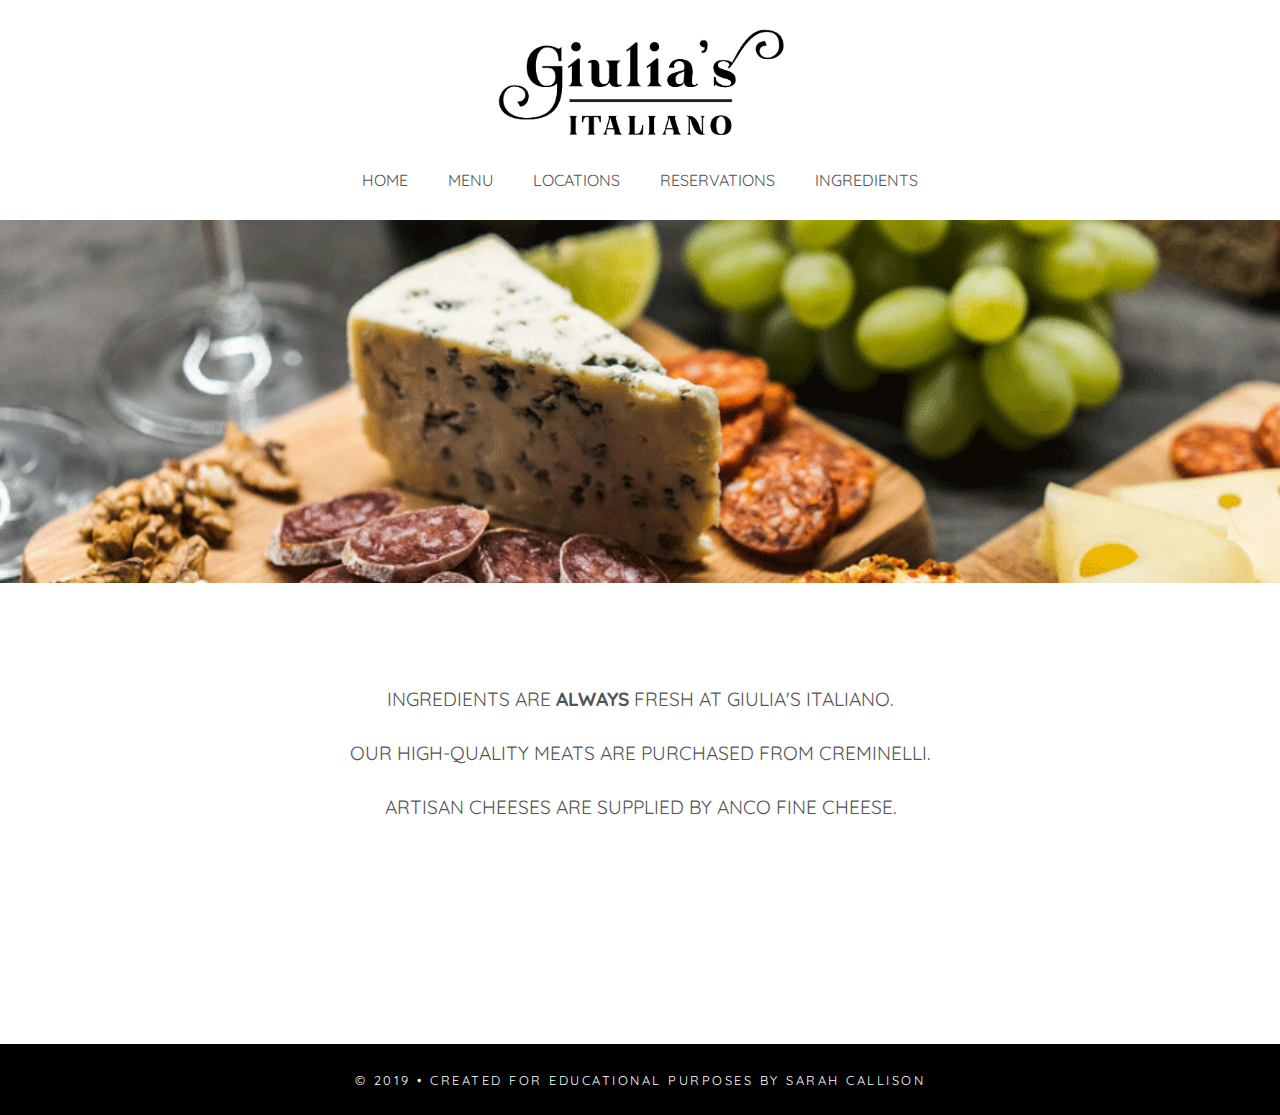
==== ingredients.html @ 3bdeca3c "intialized repository" ====
<!DOCTYPE html>
<html lang="en">

<head>
    <meta charset="utf-8" />
    <meta http-equiv="X-UA-Compatible" content="IE=edge">
    <title>Giulia's Italiano Ingredients</title>
    <meta name="viewport" content="width=device-width, initial-scale=1">
    <link rel="stylesheet" type="text/css" media="screen" href="main.css" />
    <script src="main.js"></script>
    <link href="https://fonts.googleapis.com/css?family=Quicksand" rel="stylesheet">
    <link href="https://fonts.googleapis.com/css?family=Lobster" rel="stylesheet">
</head>

<body>
    <div id="wrapper">

        <div class="logo">
            <a href="index.html">
                <figure class="logo-fig"><img src="giuila-logo.png" alt="Giulia's Italiano Logo" />
            </figure></a>
        </div>
        <nav>

            <div class="nav-container">
                <ul>
                    <li><a href="index.html">HOME</a></li>
                    <li><a href="menu.html">MENU</a></li>
                    <li><a href="locations.html">LOCATIONS</a></li>
                    <li><a href="reservations.html">RESERVATIONS</a></li>
                    <li class="active"><a href="ingredients.html">INGREDIENTS</a></li>
                </ul>
            </div>
        </nav>
        <main>

            <figure class="banner-img"><img src="images/ing-img.gif" alt="Image of pasta dish" />
            </figure>
<div class="ing-container">
            <p class="ing-text">INGREDIENTS ARE <strong>ALWAYS</strong> FRESH AT GIULIA'S ITALIANO.</p>
            <p class="ing-text">OUR HIGH-QUALITY MEATS ARE PURCHASED FROM <a href="https://www.creminelli.com/"
                    target="_blank">CREMINELLI</a>.</p>
            <p class="ing-text">ARTISAN CHEESES ARE SUPPLIED BY <a href="http://ancofinecheese.com/home/"
                    target="_blank">ANCO FINE CHEESE</a>.</p>
</div>
        </main>
        <footer>
            <p>&copy; 2019 &bull; CREATED FOR EDUCATIONAL PURPOSES BY SARAH CALLISON </p>

        </footer>
    </div>
</body>

</html>
---- main.css ----
/*-- Body --*/
body {
    margin: 0;
    font-family: 'Quicksand', sans-serif;
    text-align: center;
    background-color: #ffffff;
    font-family: 'Quicksand', sans-serif;
    font-size: 1rem;
    font-style: normal;
}

/* Logo */

.logo {
    text-align: center; 
    margin: 0;
}

.logo-fig {
    margin-bottom: 0;
}

.logo-fig img {
    width: 300px;
    height: 150px;
}

/* Wrapper - responsive site */

/* Mobile */

@media only screen and (max-width: 600px){

/* Nav */
    
nav {
    background-color: white;
    padding: 10px;
}

nav ul {
    list-style-type: none;
    margin: 0;
    padding: 5px;
}

nav a {
    padding: 10px;
    color: rgb(85, 84, 84);
    margin-bottom: 15px;
    text-decoration: none;
    display: block;
    text-align: center;
}

nav ul li a:hover {
    color: #a7a6a6;
}

} 

/* Desktop */

@media only screen and (min-width: 601px) {

/*-- Nav --*/

nav ul {
    list-style-type: none;
    margin: 0;
    padding: 0;
}

nav li {
    float: left;
}

nav a {
    padding: 20px 20px 10px 20px;
    color: rgb(85, 84, 84);
    text-decoration: none;
}

nav ul li a:hover {
    color: #a7a6a6;
}

.nav-container {
    display: flex;
    justify-content: center;
}

.left-nav, .right-nav {
    padding-top: 100px;
}

}

/*-- Main Body Format --*/

/* index */

.banner-img {
    margin: 30px 0px 0px 0px;
}

.banner-img img {
    width: 100%;
}

.home-quote {
    color: rgb(85, 84, 84);
    font-size: 1.5rem;
    letter-spacing: 2px;
    line-height: 30px;
}

.quote-container {
    position: relative;
    bottom: 265px;
    width: 320px;
    margin-left: 45px;
    /* margin-bottom: 130px; */
    text-align: left;
}

.home-text {
    color: rgb(85, 84, 84);
    font-size: 1.2rem;
    margin-top: 140px;    
}

.home-text a {
    text-decoration: none;
    color: rgb(85, 84, 84);
}

.home-text a:hover {
    color: #a7a6a6;
}

.home-text2 {
    color: rgb(85, 84, 84);
    font-size: 1.2rem;
    margin-top: 30px;  
}

/* ingredients page */

.ing-text {
    color: rgb(85, 84, 84);
    font-size: 1.2rem;
    margin: 30px 0px;
}

.ing-text a {
    text-decoration: none;
    color: rgb(85, 84, 84);
}

.ing-text a:hover {
    color: #a7a6a6;
}

.ing-container {
    margin: 100px 0px;
}

/* reservations page */

.res-instruction {
    font-size: 1.2rem;
    margin: 25px 0px;
}

.reservation {
    text-align: left;
}

.reservation fieldset {
    border: 1px solid rgb(85, 84, 84);
    border-radius: .7rem;
    padding: 20px;
    margin: 25px 15%;
}

.reservation label {
    display: block;
}

.reservation span {
    display: block;
    padding-top: 20px;
}

.reservation input {
    border: none;
    border-radius: .5rem;
    padding: 10px;
    color: rgb(85, 84, 84);
    background-color: beige;
    font-family: 'Quicksand', sans-serif;
}

.reservation .res-button {
    background-color: black;
    color: white;
    border: none;
    border-radius: 0;
    letter-spacing: 2px;
    padding: 15px;
    margin: 20px 0px 0px 200px;
}

.confirm-text {
margin: 150px 0px 20% 0px;
}

/* remember to copy and paste all main content into mobile media query with homepage quote deleted */

/* footer */

footer {
text-align: center;
background-color: black;
color: white;
padding: 15px;
text-align: center;
/* margin-top: 55px; */
margin-top: 25vh;
font-size: 0.8rem;
letter-spacing: 2.5px;
}
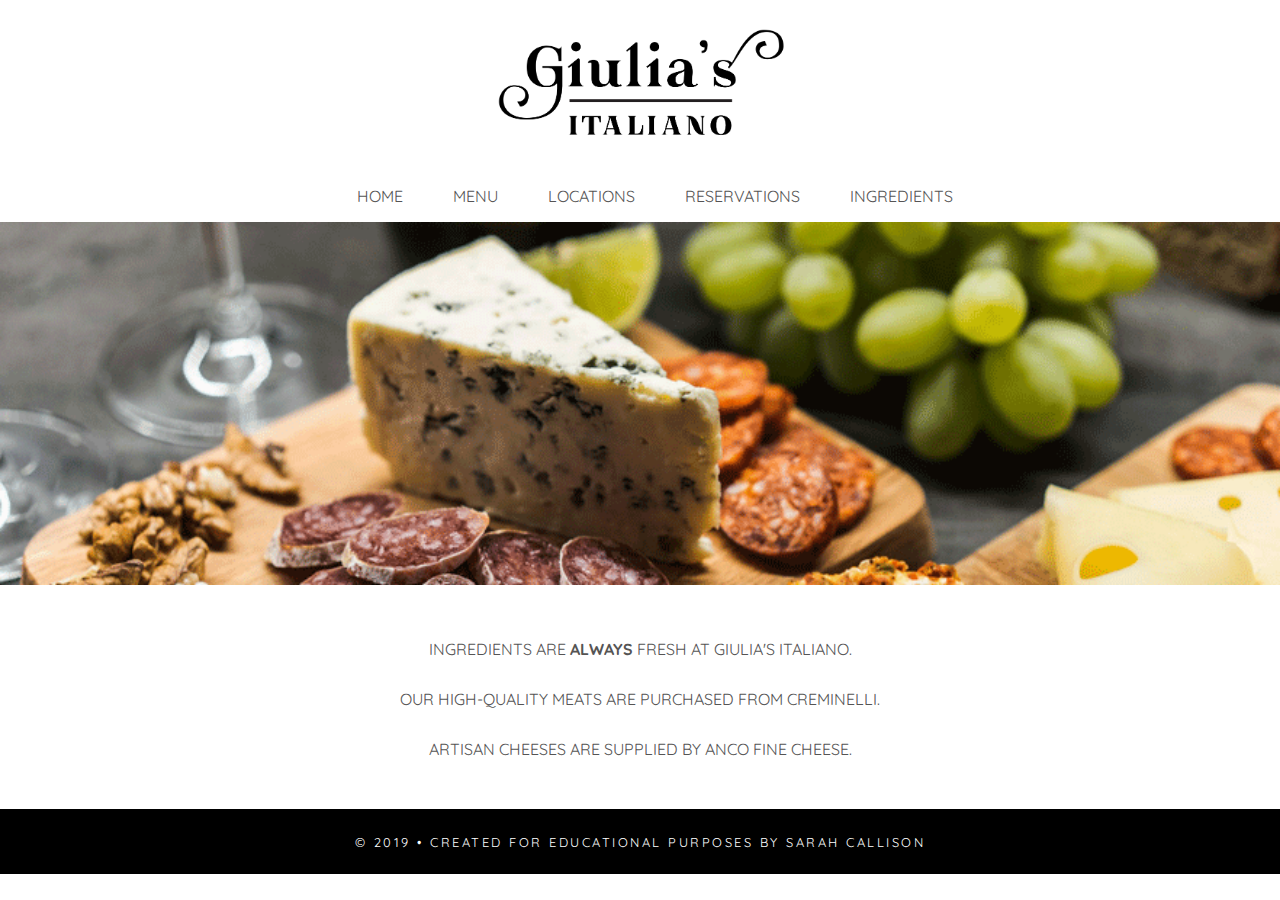
==== commit c576a2dc: "completed unit 7 then undid unit 7" ====
--- a/ingredients.html
+++ b/ingredients.html
@@ -3,6 +3,7 @@
 
 <head>
     <meta charset="utf-8" />
+    <meta name="viewport" content="width=device-width, initial-scale=1, max-scale=1">
     <meta http-equiv="X-UA-Compatible" content="IE=edge">
     <title>Giulia's Italiano Ingredients</title>
     <meta name="viewport" content="width=device-width, initial-scale=1">
@@ -15,11 +16,11 @@
 <body>
     <div id="wrapper">
 
-        <div class="logo">
+      <header>
             <a href="index.html">
                 <figure class="logo-fig"><img src="giuila-logo.png" alt="Giulia's Italiano Logo" />
             </figure></a>
-        </div>
+
         <nav>
 
             <div class="nav-container">
@@ -32,6 +33,9 @@
                 </ul>
             </div>
         </nav>
+
+    </header>
+
         <main>
 
             <figure class="banner-img"><img src="images/ing-img.gif" alt="Image of pasta dish" />
--- a/main.css
+++ b/main.css
@@ -4,17 +4,11 @@
     font-family: 'Quicksand', sans-serif;
     text-align: center;
     background-color: #ffffff;
-    font-family: 'Quicksand', sans-serif;
     font-size: 1rem;
-    font-style: normal;
+    box-sizing: border-box;
 }
 
 /* Logo */
-
-.logo {
-    text-align: center; 
-    margin: 0;
-}
 
 .logo-fig {
     margin-bottom: 0;
@@ -32,31 +26,100 @@
 @media only screen and (max-width: 600px){
 
 /* Nav */
+
+.logo-fig {
+    margin: 0 auto;
+}
+
+.logo-fig img {
+    width: 150px;
+    height: 75px;
+}
     
 nav {
     background-color: white;
-    padding: 10px;
 }
 
 nav ul {
     list-style-type: none;
-    margin: 0;
+    padding: 0px;
+    position: relative;
+    bottom: 5px;
+    margin: 0px;
+}
+
+nav a {
     padding: 5px;
-}
-
-nav a {
-    padding: 10px;
-    color: rgb(85, 84, 84);
-    margin-bottom: 15px;
+    color: rgb(85, 84, 84);
     text-decoration: none;
     display: block;
     text-align: center;
+    font-size: .8rem;
 }
 
 nav ul li a:hover {
     color: #a7a6a6;
 }
 
+.banner-img img {
+    width: 100%;
+}
+
+figure.banner-img {
+    margin: 0;
+}
+
+.home-quote {
+    color: rgb(85, 84, 84);
+    font-size: .9rem;
+    letter-spacing: 2px;
+    line-height: 30px;
+}
+
+.fed {
+    color: rgb(85, 84, 84);
+    font-size: .7rem;
+}
+
+.home-text {
+    color: rgb(85, 84, 84);
+    font-size: .8rem;
+}
+
+.home-text2 {
+    color: rgb(85, 84, 84);
+    font-size: .8rem;
+    margin-top: 15px;  
+}
+
+
+.menu-buttonContainer {
+    display: flex;
+    justify-content: center;
+    margin: 40px;
+}
+
+.menu-button {
+    color: white;
+    background-color: black;
+    padding: 15px;
+    margin: 0px 40px;
+    text-decoration: none;
+    text-align: center;
+    font-size: .9rem;
+}
+
+footer {
+    text-align: center;
+    background-color: black;
+    color: white;
+    padding: 12px;
+    margin-top: 50px;
+    text-align: center;
+    font-size: 0.8rem;
+    letter-spacing: 2.5px;
+    }
+
 } 
 
 /* Desktop */
@@ -64,19 +127,14 @@
 @media only screen and (min-width: 601px) {
 
 /*-- Nav --*/
-
-nav ul {
-    list-style-type: none;
-    margin: 0;
-    padding: 0;
-}
 
 nav li {
     float: left;
+    list-style-type: none;
 }
 
 nav a {
-    padding: 20px 20px 10px 20px;
+    padding: 0px 30px 20px 20px;
     color: rgb(85, 84, 84);
     text-decoration: none;
 }
@@ -90,18 +148,14 @@
     justify-content: center;
 }
 
-.left-nav, .right-nav {
-    padding-top: 100px;
-}
-
 }
 
 /*-- Main Body Format --*/
 
 /* index */
 
-.banner-img {
-    margin: 30px 0px 0px 0px;
+figure.banner-img {
+    margin: 0px;
 }
 
 .banner-img img {
@@ -112,22 +166,19 @@
     color: rgb(85, 84, 84);
     font-size: 1.5rem;
     letter-spacing: 2px;
-    line-height: 30px;
-}
-
-.quote-container {
-    position: relative;
-    bottom: 265px;
-    width: 320px;
-    margin-left: 45px;
-    /* margin-bottom: 130px; */
-    text-align: left;
+    margin: 40px 0px 25px 0px;
+}
+
+.fed {
+    color: rgb(85, 84, 84);
+    font-size: .8rem;
+    margin-bottom: 35px;
 }
 
 .home-text {
     color: rgb(85, 84, 84);
-    font-size: 1.2rem;
-    margin-top: 140px;    
+    font-size: 1rem;
+    margin-top: 40px;
 }
 
 .home-text a {
@@ -141,35 +192,34 @@
 
 .home-text2 {
     color: rgb(85, 84, 84);
-    font-size: 1.2rem;
-    margin-top: 30px;  
-}
-
-/* ingredients page */
-
-.ing-text {
-    color: rgb(85, 84, 84);
-    font-size: 1.2rem;
-    margin: 30px 0px;
-}
-
-.ing-text a {
-    text-decoration: none;
-    color: rgb(85, 84, 84);
-}
-
-.ing-text a:hover {
-    color: #a7a6a6;
-}
-
-.ing-container {
-    margin: 100px 0px;
+    font-size: 1rem;
+    margin: 30px 0px 50px 0px;  
+}
+
+/* menu page */
+
+.menu-buttonContainer {
+    display: flex;
+    justify-content: center;
+    margin: 40px;
+}
+
+.menu-button {
+    color: white;
+    background-color: black;
+    border: none;
+    border-radius: 4px;
+    padding: 15px;
+    margin: 0px 40px;
+    text-decoration: none;
+    text-align: center;
+    font-size: .9rem;
 }
 
 /* reservations page */
 
 .res-instruction {
-    font-size: 1.2rem;
+    font-size: 1.1rem;
     margin: 25px 0px;
 }
 
@@ -202,18 +252,48 @@
     font-family: 'Quicksand', sans-serif;
 }
 
+select {
+    background-color: beige;
+    border: none;
+    border-radius: .5rem;
+    padding: 10px;
+    color: rgb(85, 84, 84);
+    font-family: 'Quicksand', sans-serif;
+}
+
 .reservation .res-button {
     background-color: black;
     color: white;
     border: none;
-    border-radius: 0;
+    border-radius: 3px;
     letter-spacing: 2px;
-    padding: 15px;
+    padding: 13px;
     margin: 20px 0px 0px 200px;
 }
 
 .confirm-text {
 margin: 150px 0px 20% 0px;
+}
+
+/* ingredients page */
+
+.ing-text {
+    color: rgb(85, 84, 84);
+    font-size: 1rem;
+    margin: 30px 0px;
+}
+
+.ing-text a {
+    text-decoration: none;
+    color: rgb(85, 84, 84);
+}
+
+.ing-text a:hover {
+    color: #a7a6a6;
+}
+
+.ing-container {
+    margin: 50px 0px;
 }
 
 /* remember to copy and paste all main content into mobile media query with homepage quote deleted */
@@ -224,10 +304,9 @@
 text-align: center;
 background-color: black;
 color: white;
-padding: 15px;
+padding: 12px;
+margin-top: 50px;
 text-align: center;
-/* margin-top: 55px; */
-margin-top: 25vh;
 font-size: 0.8rem;
 letter-spacing: 2.5px;
 }